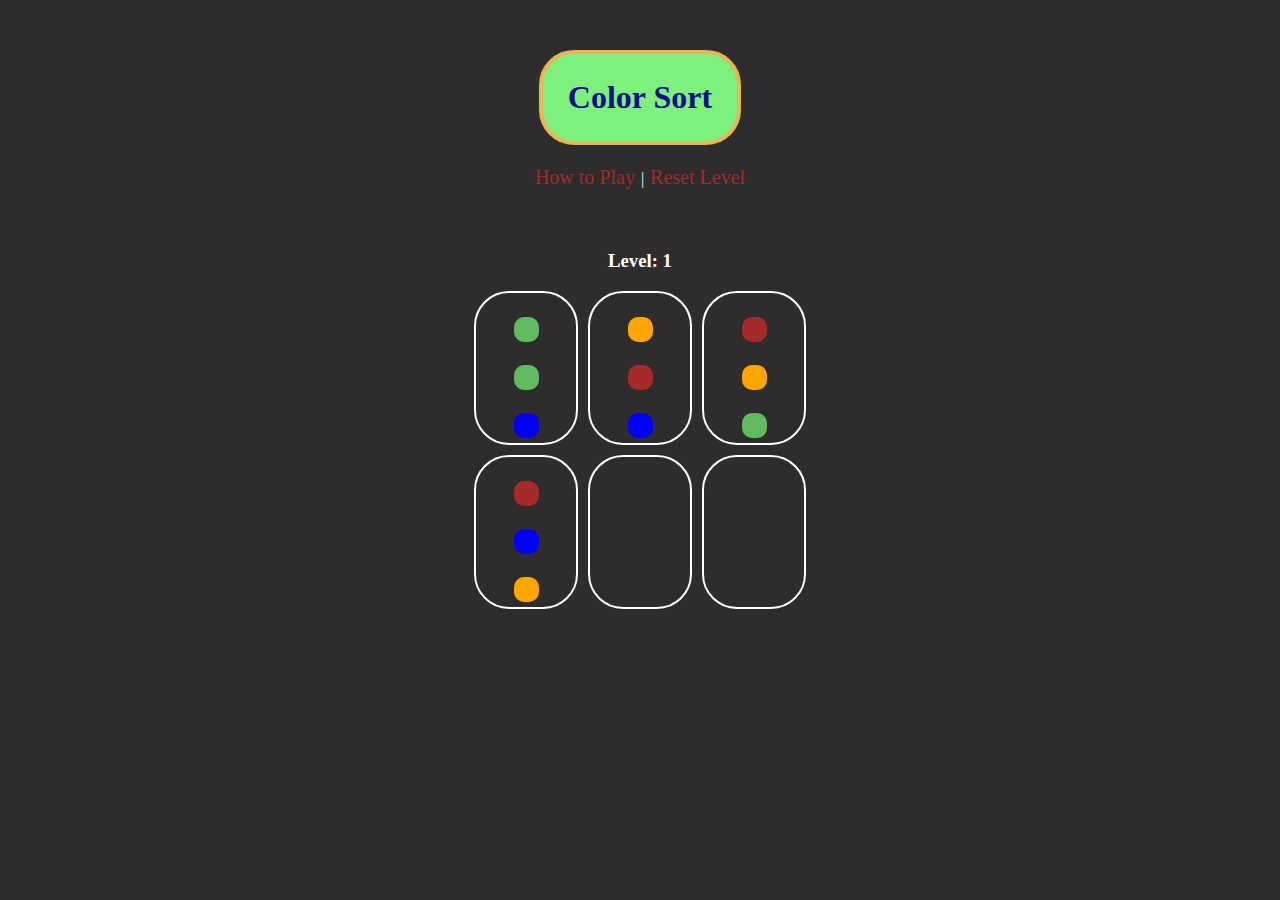
==== index.html @ f03ff970 "putting all files in root" ====
<!DOCTYPE html>
<html lang="en">
<head>
    <meta charset="UTF-8">
    <meta http-equiv="X-UA-Compatible" content="IE=edge">
    <meta name="viewport" content="width=device-width, initial-scale=1.0">
    <link rel="stylesheet" href="style.css">
    <title>Color Sort Puzzle</title>
</head>
<body>
    <header>
        <h1 id="gameTitle">Color Sort</h1>

        <div id="headerButtons">
        <button class="howToPlayButton">How to Play</button><span>|</span><button id="resetLevelButton">Reset Level</button>
        </div>

        <div class="modal">
            <div id="modalTextbox">
            <h1 class="modalHeader">Color Sort</h1>
            <p class="modalText">Color Sort is a challenging logic puzzle. Sort the colored balls into the tubes until all of the same-colored balls are in the same tube. Balls can only be dropped into empty tubes or on top of balls of the same color.</p>
            <button class="closeModalButton">Close</button>
            </div>
        </div>
    </header>
    
    <h3>Level: <span id="currentLevel">1</span></h3>

    <div class="game">
        <div class="box" id="box1" ondrop="drop(event)" ondragover="allowDrop(event)"> 
            <div id="blue1" class="ball blue"  draggable="true" ondragstart="drag(event)" data-color="blue"> </div>
            <div id="green1" class="ball green" draggable="true" ondragstart="drag(event)" data-color="green"> </div>
            <div id="green2" class="ball green" draggable="true" ondragstart="drag(event)" data-color="green"> </div>
        </div>
        <div class="box" id="box2" ondrop="drop(event)" ondragover="allowDrop(event)"> 
            <div id="blue2" class="ball blue" draggable="true" ondragstart="drag(event)" data-color="blue"> </div>
            <div id="brown1" class="ball brown" draggable="true" ondragstart="drag(event)" data-color="brown"> </div>
            <div id="orange1" class="ball orange" draggable="true" ondragstart="drag(event)" data-color="orange"> </div>
        </div>
        <div class="box" id="box3" ondrop="drop(event)" ondragover="allowDrop(event)"> 
            <div id="green3" class="ball green" draggable="true" ondragstart="drag(event)" data-color="green"> </div>
            <div id="orange2" class="ball orange" draggable="true" ondragstart="drag(event)" data-color="orange"> </div>
            <div id="brown2" class="ball brown" draggable="true" ondragstart="drag(event)" data-color="brown"> </div>
        </div>
        <div class="box" id="box4" ondrop="drop(event)" ondragover="allowDrop(event)">
            <div id="orange3" class="ball orange" draggable="true" ondragstart="drag(event)" data-color="orange"> </div>
            <div id="blue3" class="ball blue" draggable="true" ondragstart="drag(event)" data-color="blue"> </div>
            <div id="brown3" class="ball brown" draggable="true" ondragstart="drag(event)" data-color="brown"> </div>
        </div>
        <div class="box" id="box5" ondrop="drop(event)" ondragover="allowDrop(event)">
        </div>
        <div class="box" id="box6" ondrop="drop(event)" ondragover="allowDrop(event)">
        </div>
    </div>

    <div class="levelWinner">
        <div class="levelWinnerTextbox">
        <h1 class="title --xl-large">Winner!</h1>
        <p class="levelWinnerText">You Won!</p>
        <a href="levelTwo.html" class="nextLevelButton">Next Level</a>
        </div>
    </div>
    <script src="script.js"></script>
</body>
</html>
---- style.css ----
body{
    font-family: Georgia, 'Times New Roman', Times, serif;
    text-align: center;
    background-color: #2e2c2c;
    color: white;
}

header{
    margin-bottom: 60px;
    margin-top: 50px;
    text-align: center;
}

#gameTitle{
    color: rgb(16, 16, 139);
    border: 4px solid rgb(233, 181, 86);
    border-radius: 35px;
    padding: 25px;
    width: fit-content;
    margin: auto;
    background-color: rgb(125, 240, 125);
}

button, a{
    color: brown;
    background-color: #2e2c2c;
    border: none;
    margin-top: 20px;
    font-size: 20px;
    font-family: Georgia, 'Times New Roman', Times, serif;
    cursor: pointer;
    text-decoration: none;
}

#headerButtons{
    display: inline;
}

.modal {
    background-color: rgba(248, 248, 248, 0.4);
    position: fixed;
    top: 0;
    left: 0;
    height: 100%;
    width: 100%;
    z-index: 1; /* this puts modal in front of body */
    overflow: auto; /* a scroll bar should be added to see text not on page*/
    display: none; 
}

#modalTextbox{
	background-color: black;
	height: 250px;
	width: 500px;
	border-radius: 2px;
	margin: 100px auto;
	padding: 2%;
	line-height: 120%;
	box-shadow: 0 2px 2px rgba(0,0,0,0.2);
	font-family: "Georgia";
}

.modalHeader{
    color: brown;
}

.modalText{
    margin: 0 50px 30px 50px;
    font-weight: bold;
}

.closeModalButton, .nextLevelButton{
    background-color: black;
}

.game {
    display: flex;
    flex-direction: row;
    width: 340px;
    flex-wrap: wrap;
    margin: auto;
    grid-gap: 10px;
    justify-content: center;
}

.box{
    border: 2px solid white;
    border-radius: 35px;
    display: flex;
    flex-direction: column-reverse;
    align-items: flex-end;
    height: 150px;
    width: 100px;
}

.ball{
    width: 25px;
    height: 25px;
    margin: auto;
    border-radius: 10px;
    margin-top: 18px;
    margin-bottom: 5px;
}


.ball:active{
    cursor: grabbing;
}

.blue{
    background-color: blue;
}

.green{
    background-color: rgb(96, 187, 96)
}

.orange{
    background-color: orange;
}

.brown{
    background-color: brown;
}


.levelWinner {
    background-color: rgba(248, 248, 248, 0.4);
    position: fixed;
    top: 0;
    left: 0;
    height: 100%;
    width: 100%;
    z-index: 1; 
    overflow: auto;  
    display: none; 
  }
  
  .levelWinnerTextbox {
    background-color: black;
	height: 250px;
	width: 500px;
	border-radius: 2px;
	margin: 100px auto;
	padding: 2%;
	line-height: 120%;
	box-shadow: 0 2px 2px rgba(0,0,0,0.2);
	font-family: "Georgia";
  }

  .levelWinnerText{
      margin-bottom: 100px;
  }
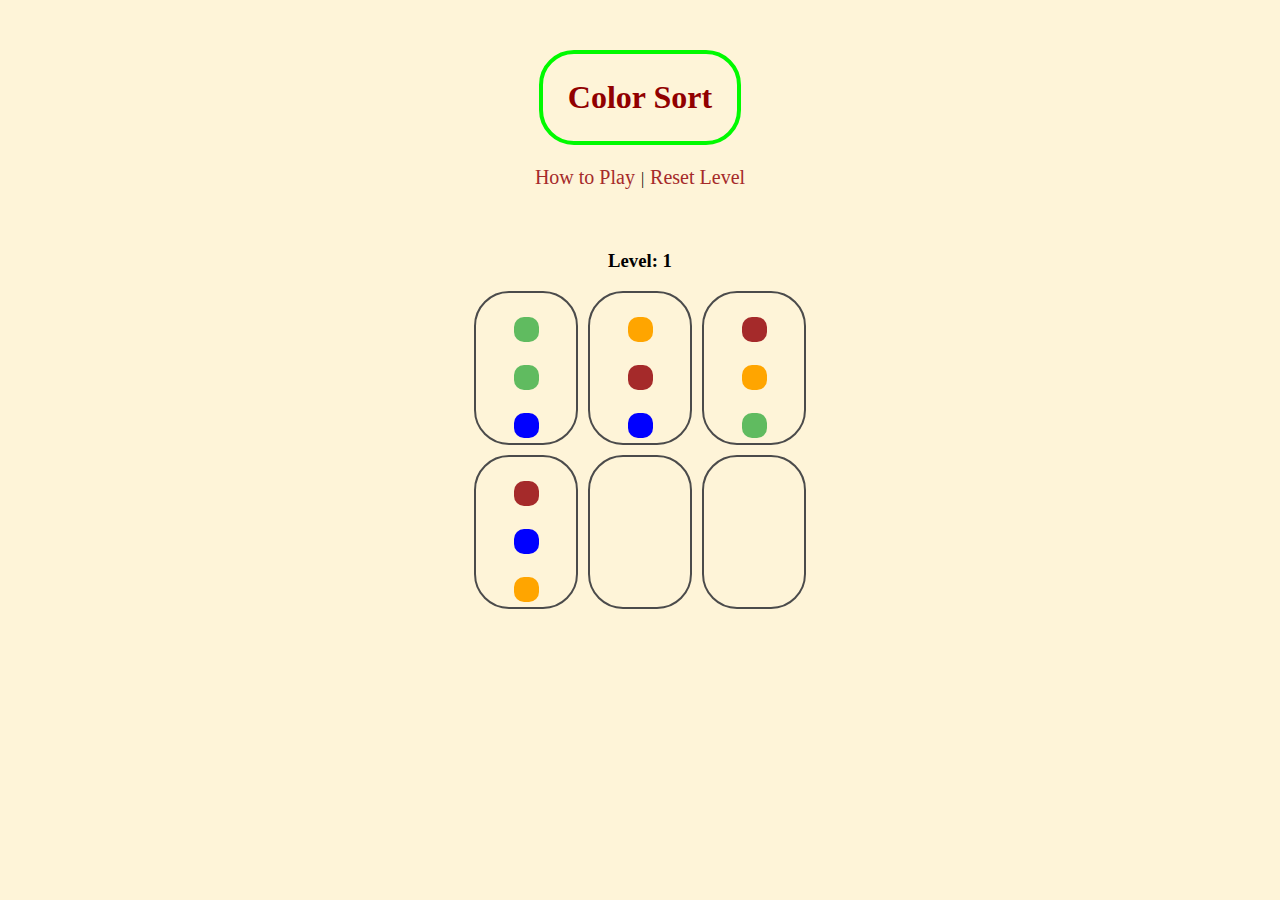
==== commit 704af3e2: "CSS Updates" ====
--- a/index.html
+++ b/index.html
@@ -56,7 +56,7 @@
     <div class="levelWinner">
         <div class="levelWinnerTextbox">
         <h1 class="title --xl-large">Winner!</h1>
-        <p class="levelWinnerText">You Won!</p>
+        <p class="levelWinnerText">Congratulations! You Won!</p>
         <a href="levelTwo.html" class="nextLevelButton">Next Level</a>
         </div>
     </div>
--- a/style.css
+++ b/style.css
@@ -1,8 +1,8 @@
 body{
     font-family: Georgia, 'Times New Roman', Times, serif;
     text-align: center;
-    background-color: #2e2c2c;
-    color: white;
+    background-color: rgb(254,244,216);
+    color: rgb(0, 0, 0);
 }
 
 header{
@@ -12,18 +12,17 @@
 }
 
 #gameTitle{
-    color: rgb(16, 16, 139);
-    border: 4px solid rgb(233, 181, 86);
+    color: rgb(145, 0, 0);
+    border: 4px solid rgb(0, 250, 0);
     border-radius: 35px;
     padding: 25px;
     width: fit-content;
     margin: auto;
-    background-color: rgb(125, 240, 125);
 }
 
 button, a{
     color: brown;
-    background-color: #2e2c2c;
+    background-color: rgb(254,244,216);
     border: none;
     margin-top: 20px;
     font-size: 20px;
@@ -49,7 +48,7 @@
 }
 
 #modalTextbox{
-	background-color: black;
+	background-color: rgb(254,244,216);
 	height: 250px;
 	width: 500px;
 	border-radius: 2px;
@@ -70,7 +69,7 @@
 }
 
 .closeModalButton, .nextLevelButton{
-    background-color: black;
+    background-color: rgb(254,244,216);
 }
 
 .game {
@@ -84,7 +83,7 @@
 }
 
 .box{
-    border: 2px solid white;
+    border: 2px solid rgb(75, 75, 75);
     border-radius: 35px;
     display: flex;
     flex-direction: column-reverse;
@@ -137,7 +136,7 @@
   }
   
   .levelWinnerTextbox {
-    background-color: black;
+    background-color: rgb(254,244,216);
 	height: 250px;
 	width: 500px;
 	border-radius: 2px;
